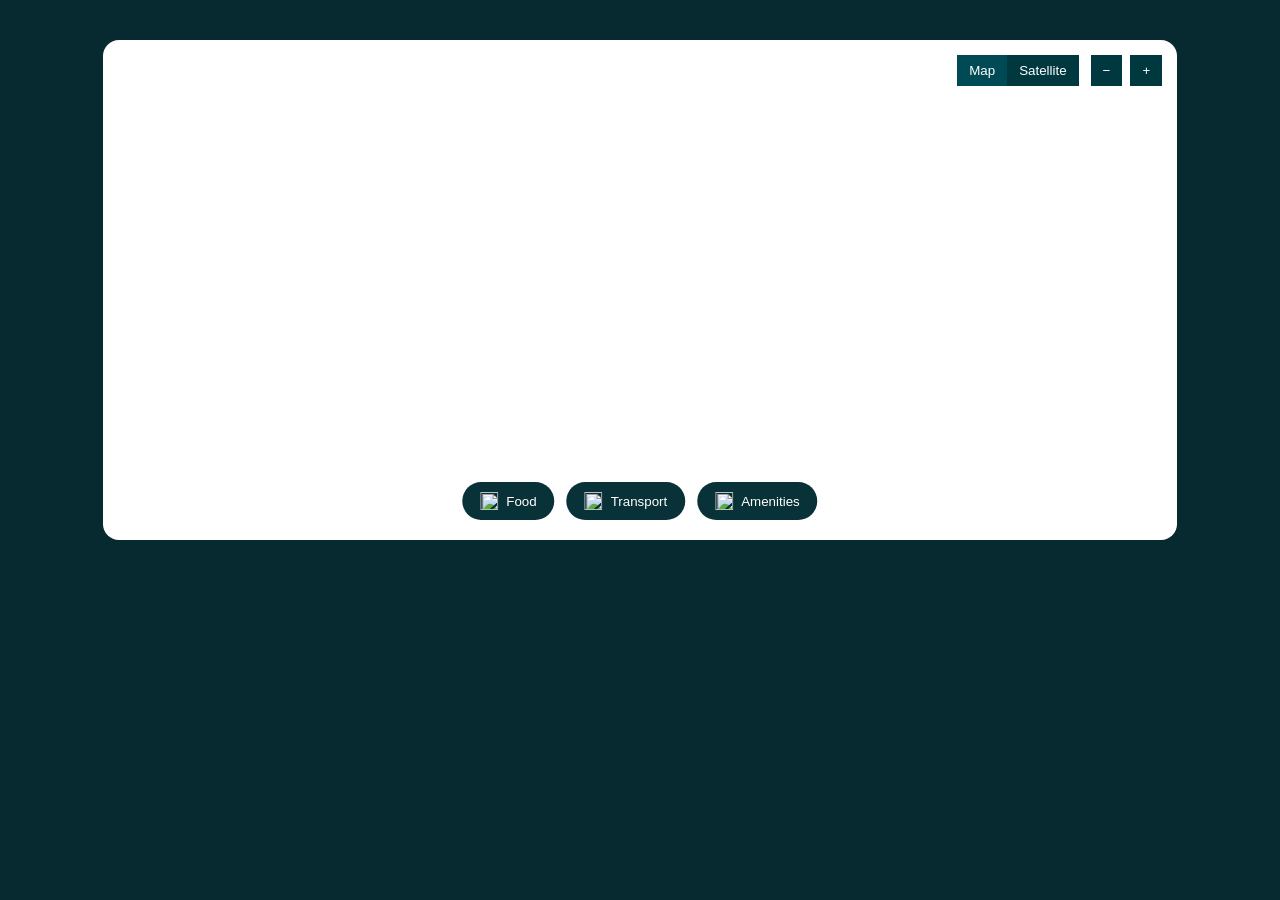
==== index.html @ 808ac0ed "bottom controls, POIs pins added , click enabled" ====
<!DOCTYPE html>
<html lang="en">
  <head>
    <meta charset="UTF-8" />
    <title>Custom Mapbox UI</title>
    <meta name="viewport" content="width=device-width, initial-scale=1.0" />

    <!-- Mapbox -->
    <link
      href="https://api.mapbox.com/mapbox-gl-js/v3.17.0/mapbox-gl.css"
      rel="stylesheet"
    />
    <script src="https://api.mapbox.com/mapbox-gl-js/v3.17.0/mapbox-gl.js"></script>

    <style>
      :root {
        --btn-default: #003840;
        --btn-active: #004a55;

        --pill-default: #083238;
        --pill-active: #ffffff;
        --pill-active-text: #062a2f;
      }

      body {
        background: #062a2f;
        font-family: 'Inter', Arial, sans-serif;
      }

      .map-card {
        width: 85%;
        height: 500px;
        margin: 40px auto;
        border-radius: 16px;
        overflow: hidden;
        position: relative;
        background: #fff;
      }

      #map {
        width: 100%;
        height: 100%;
      }

      /* Top right controls */
      .top-controls {
        position: absolute;
        top: 15px;
        right: 15px;
        display: flex;
        gap: 12px;
        z-index: 10;
      }

      .map-type-btn-gap {
        display: flex;
      }

      .map-zoom-btn-gap {
        display: flex;
        gap: 8px;
      }

      .btn {
        /* background: #0b3a40; */
        background-color: var(--btn-default);
        color: white;
        border: none;
        padding: 8px 12px;
        cursor: pointer;
      }

      .btn.active {
        background-color: var(--btn-active);
      }

      .btn:hover {
        opacity: 0.9;
      }

      /* Bottom filter bar */
      .bottom-controls {
        position: absolute;
        bottom: 20px;
        left: 50%;
        transform: translateX(-50%);
        display: flex;
        gap: 12px;
        z-index: 10;

        /* padding: 8px;
        border-radius: 999px;
        background: rgba(0, 0, 0, 0.35);
        backdrop-filter: blur(10px); */
      }

      /* .pill {
        background: #083238;
        color: white;
        padding: 10px 18px;
        border-radius: 30px;
        cursor: pointer;
        display: flex;
        align-items: center;
        gap: 6px;
        border: none;
        outline: none;
        box-shadow: none;
      }

      .pill-icon {
        width: 16px;
        height: 16px;
        display: block;
        flex-shrink: 0;
      } */

      .pill {
        background: var(--pill-default);
        color: white;
        padding: 10px 18px;
        border-radius: 30px;
        cursor: pointer;
        display: inline-flex;
        align-items: center;
        gap: 8px;
        border: none;
        outline: none;
        box-shadow: none;
      }

      .pill:hover {
        opacity: 0.95;
      }

      .pill:active {
        transform: scale(0.97);
      }

      /* ✅ active state */
      .pill.is-active .pill-icon {
        filter: brightness(0) saturate(100%) invert(36%) sepia(99%) saturate(747%) hue-rotate(153deg) brightness(95%) contrast(101%);
      }
      .pill-icon {
        width: 18px;
        height: 18px;
      }

      /* Mapbox Popup */

      .mapboxgl-popup-content {
        /* font-family: 'Inter', Arial, sans-serif; */
        background: #004A55;
        color: #fff;
        font-size: 0.8rem;
        font-weight: 100;
        padding: 20px;
        width: 40vw;
        max-width: 264px;
        min-width: 200px;
        min-height: 63px;
        max-height: 103px;
        display: flex;
        flex-direction: column;
        border-radius: 0;
      }

      .mapboxgl-popup-content strong {
        font-size: 0.9rem;
        font-weight: 500;
        display: block;
      }

      .mapboxgl-popup-tip {
        border-top-color: #004A55 !important;
      }

      @media (min-width: 400px) {
        .mapboxgl-popup-content {
          width: 160px;
        }
      }

      .popup-content-flex {
        display: flex;
        flex-direction: column;
        gap: 4px;
      }

      /* Custom City Marker (Figma style, pin shape) */
      .custom-city-marker {
        width: 40px;
        height: 52px;
        position: relative;
        display: flex;
        align-items: flex-end;
        justify-content: center;
      }
      .marker-pin {
        width: 40px;
        height: 52px;
        background: #003840;
        position: relative;
        display: flex;
        align-items: center;
        justify-content: center;
        box-shadow: 0 2px 8px rgba(0,0,0,0.18);
        /* Pin shape using clip-path for a teardrop */
        clip-path: path('M20,0 C31,0 40,9 40,20 C40,36 20,52 20,52 C20,52 0,36 0,20 C0,9 9,0 20,0 Z');
      }
      .marker-img {
        width: 32px;
        height: 32px;
        border-radius: 50%;
        object-fit: cover;
        position: absolute;
        top: 6px;
        left: 50%;
        transform: translateX(-50%);
      }

      /* Responsive Map Card for Mobile */
      @media (max-width: 600px) {
        .map-card {
          width: 100vw;
          height: 100dvh;
          min-height: 100dvh;
          margin: 0;
          border-radius: 0;
        }
        #map {
          width: 100vw;
          height: 100dvh;
          min-height: 100dvh;
        }
        .top-controls {
          top: 10px;
          left: 10px;
          right: auto;
          gap: 8px;
          flex-direction: row;
        }
        .btn {
          padding: 8px 10px;
          font-size: 1rem;
        }
        .bottom-controls {
          bottom: 16px;
          left: 50%;
          transform: translateX(-50%);
          gap: 8px;
          background: none;
          box-shadow: none;
          padding: 0;
          border-radius: 0;
          display: none;
        }
        .bottom-controls.is-visible {
          display: flex;
        }
        .map-filters-toggle {
          display: flex;
          position: absolute;
          left: 16px;
          bottom: 16px;
          z-index: 20;
          background: var(--btn-default);
          color: #fff;
          border: none;
          border-radius: 16px;
          padding: 12px 20px;
          font-size: 1.1rem;
          align-items: center;
          gap: 8px;
          box-shadow: 0 2px 8px rgba(0,0,0,0.12);
          cursor: pointer;
        }
      }
      @media (max-width: 400px) {
        .mapboxgl-popup-content {
          min-width: 100px;
          width: 90vw;
          padding: 10px;
        }
        .pill {
          font-size: 0.95rem;
          padding: 7px 8px;
        }
        .map-filters-toggle {
          font-size: 1rem;
          padding: 10px 14px;
        }
      }
    </style>
  </head>

  <body>
    <div class="map-card">
      <div id="map"></div>

      <!-- Top right controls -->
      <div class="top-controls">
        <div class="map-type-btn-gap">
          <button class="btn active" onclick="setMapStyle('streets', this)">
            Map
          </button>
          <button class="btn" onclick="setMapStyle('satellite', this)">
            Satellite
          </button>
        </div>

        <div class="map-zoom-btn-gap">
          <button class="btn" onclick="map.zoomOut()">−</button>
          <button class="btn" onclick="map.zoomIn()">+</button>
        </div>
      </div>
      <button class="map-filters-toggle" type="button" onclick="toggleMapFilters()">
        + Map Filters
      </button>
      <div class="bottom-controls">
        <button
          class="pill"
          type="button"
          data-type="food"
          role="tab"
          aria-selected="true"
        >
          <img src="./assets/icons/food.svg" alt="" class="pill-icon" />
          <span>Food</span>
        </button>

        <button
          class="pill"
          type="button"
          data-type="transport"
          role="tab"
          aria-selected="false"
        >
          <img src="./assets/icons/transport.svg" alt="" class="pill-icon" />
          <span>Transport</span>
        </button>

        <button
          class="pill"
          type="button"
          data-type="amenities"
          role="tab"
          aria-selected="false"
        >
          <img src="./assets/icons/amenities.svg" alt="" class="pill-icon" />
          <span>Amenities</span>
        </button>
      </div>
    </div>

    <script>
      mapboxgl.accessToken =
        "pk.eyJ1IjoicGhvbGxpcy1wcm9sb2dpcyIsImEiOiJjbWl4cGt1ajUwN2JpM2RvOXdqOWFmb3U3In0.RyiaedumDC0gnw6FeFKqrA ";

      const map = new mapboxgl.Map({
        container: "map",
        style: "mapbox://styles/phollis-prologis/cmixr0gqa000d01rj1py34kjg",
        attributionControl: false,
        // center: [-76.6122, 39.2904], // Baltimore
        center: [-76.525583, 39.25904],
        zoom: 12,
      });

      function setMapStyle(style, el) {
        setStyle(style);
        const buttons = el.parentElement.querySelectorAll(".btn");
        buttons.forEach((btn) => btn.classList.remove("active"));
        el.classList.add("active");
      }

      function setStyle(type) {
        map.setStyle(
          type === "satellite"
            ? "./styles-hybrid/style-hybrid.json"
            : // : "mapbox://styles/phollis-prologis/cmixr0gqa000d01rj1py34kjg"
              "./styles-map/style-map.json"
        );
      }

      // Toggle Map Filters (mobile)
      function toggleMapFilters() {
        const filters = document.querySelector('.bottom-controls');
        filters.classList.toggle('is-visible');
      }

      // Hide filter pills by default on mobile
      function handleMobileFilters() {
        const filters = document.querySelector('.bottom-controls');
        const toggleBtn = document.querySelector('.map-filters-toggle');
        if (window.innerWidth <= 600) {
          filters.classList.remove('is-visible');
          toggleBtn.style.display = 'flex';
        } else {
          filters.classList.add('is-visible');
          toggleBtn.style.display = 'none';
        }
      }
      window.addEventListener('resize', handleMobileFilters);
      window.addEventListener('DOMContentLoaded', handleMobileFilters);

      map.on("load", () => {
        // Route line
        map.addSource("route", {
          type: "geojson",
          data: {
            type: "Feature",
            geometry: {
              type: "LineString",
              coordinates: [
                [-76.615, 39.295],
                [-76.61, 39.292],
                [-76.605, 39.288],
              ],
            },
          },
        });

        // Custom city marker at map center
        // Accept city image from a variable 
        const cityData = {
          img: './assets/icons/city.svg', // Replace with dynamic value from JSON
          name: 'City Center',
        };
        const cityMarkerEl = document.createElement('div');
        cityMarkerEl.className = 'custom-city-marker';
        cityMarkerEl.innerHTML = `
          <div class="marker-pin">
            <img src="${cityData.img}" alt="${cityData.name}" class="marker-img" />
          </div>
        `;
        new mapboxgl.Marker({ element: cityMarkerEl, anchor: 'bottom' })
          .setLngLat([-76.525583, 39.25904])
          .addTo(map);

        // Markers
        //CO-ORDINATES:
        const points = {
          food: [
            { lngLat: [-76.531397, 39.257645], name: "Joe's Diner", address: "123 Main St" },
            { lngLat: [-76.53085, 39.263673], name: "Pizza Place", address: "456 Elm St" },
            { lngLat: [-76.526655, 39.262439], name: "Cafe Good Eats", address: "789 Oak Ave" },
            { lngLat: [-76.51244, 39.25816], name: "Burger Spot", address: "321 Maple Rd" },
          ],
          transport: [
            { lngLat: [-76.5201, 39.2601], name: "Bus Stop A", address: "100 Transit Blvd" },
            { lngLat: [-76.5185, 39.2623], name: "Metro Station", address: "200 Metro Ave" },
          ],
          amenities: [
            { lngLat: [-76.5252, 39.2598], name: "City Park", address: "Park Lane" },
          ],
        };

        // MARKER COLORS:
        const colors = {
          food: "#88FF8D",
          transport: "#DBD94B",
          amenities: "#4BA3DB",
        };

        // Create markers for selected POI/s
        const markersByLayer = {};
        for (const layer in points) {
          markersByLayer[layer] = points[layer].map((item) => {
            const marker = new mapboxgl.Marker({ color: colors[layer] }).setLngLat(item.lngLat);
            // Use flex column for popup content
            const popupContent = `
              <div class="popup-content-flex">
                <strong>${item.name}</strong>
                <span>${item.address}</span>
              </div>
            `;
            const popup = new mapboxgl.Popup({ offset: 25 })
              .setHTML(popupContent);
            marker.setPopup(popup);
            return marker;
          });
        }

        // Toggle helper functions
        const enabled = new Set();

        function toggleLayer(layer) {
          const list = markersByLayer[layer] || [];
          const turnOn = !enabled.has(layer);

          if (turnOn) {
            enabled.add(layer);
            list.forEach((m) => m.addTo(map));
          } else {
            enabled.delete(layer);
            list.forEach((m) => m.remove());
          }

          return turnOn;
        }

        // Single event listener
        const controls = document.querySelector(".bottom-controls");
        controls.addEventListener("click", (e) => {
          const btn = e.target.closest(".pill");
          if (!btn) return;

          const layer = btn.dataset.type; 
          const isOn = toggleLayer(layer);

          // active UI
          btn.classList.toggle("is-active", isOn);
          btn.setAttribute("aria-selected", isOn ? "true" : "false");
        });
      });
    </script>
  </body>
</html>
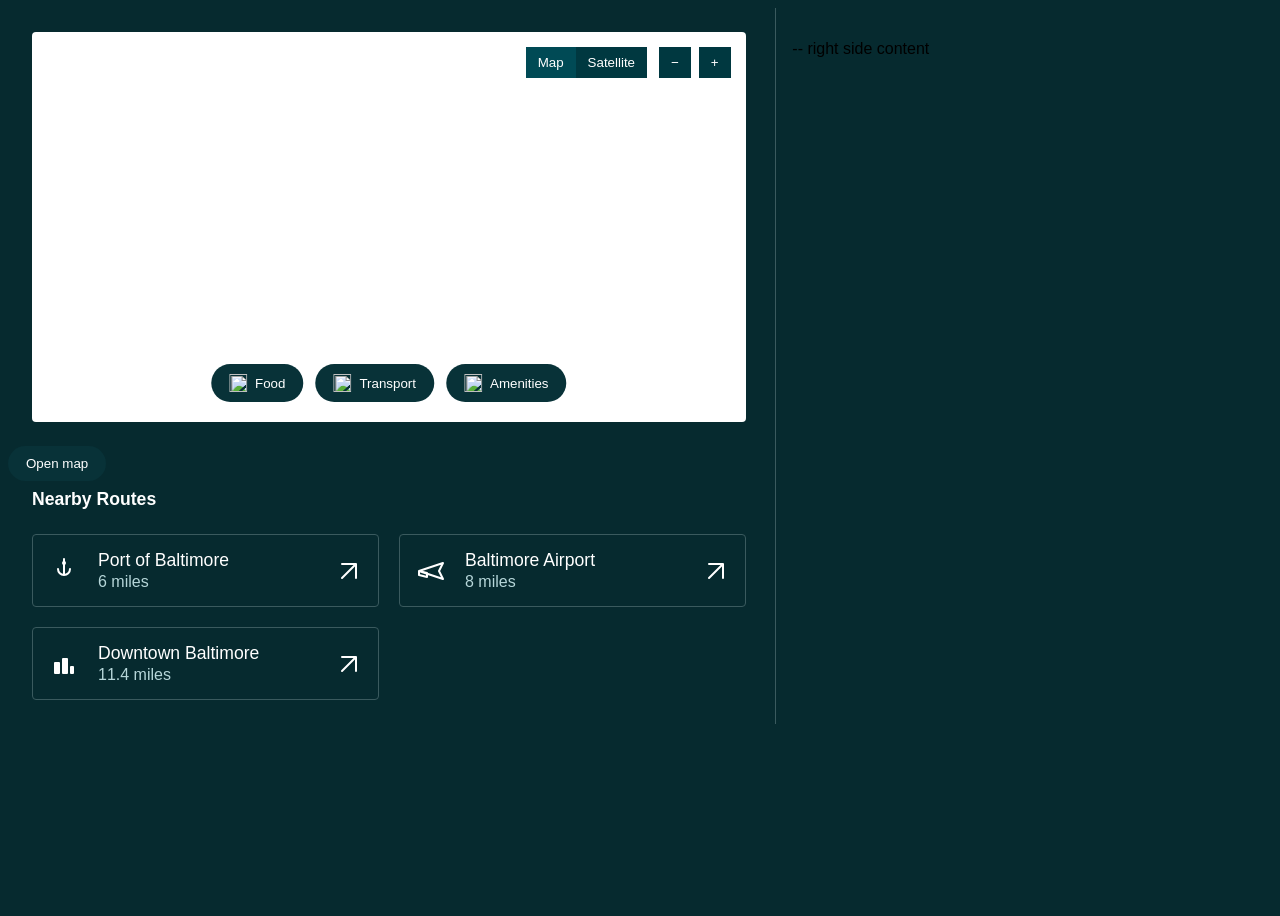
==== commit ee0eee86: "map-overlay file separeted, routes pointers plotted, popup-adjusted" ====
--- a/index.html
+++ b/index.html
@@ -1,518 +1,154 @@
 <!DOCTYPE html>
 <html lang="en">
-  <head>
+
+<head>
     <meta charset="UTF-8" />
     <title>Custom Mapbox UI</title>
     <meta name="viewport" content="width=device-width, initial-scale=1.0" />
 
     <!-- Mapbox -->
-    <link
-      href="https://api.mapbox.com/mapbox-gl-js/v3.17.0/mapbox-gl.css"
-      rel="stylesheet"
-    />
+    <link href="https://api.mapbox.com/mapbox-gl-js/v3.17.0/mapbox-gl.css" rel="stylesheet" />
     <script src="https://api.mapbox.com/mapbox-gl-js/v3.17.0/mapbox-gl.js"></script>
+    <link rel="stylesheet" href="./styles/main.css" />
+    <script src="./scripts/main.js" defer></script>
+    <script src="./scripts/map-overlay.js" defer></script>
+</head>
 
-    <style>
-      :root {
-        --btn-default: #003840;
-        --btn-active: #004a55;
+<body>
+    <div class="main-layout-row">
+        <div class="main-content-col">
+            <div class="map-card" id="mapCard">
+                <div id="map"></div>
 
-        --pill-default: #083238;
-        --pill-active: #ffffff;
-        --pill-active-text: #062a2f;
-      }
+                <!-- Top right controls -->
+                <div class="top-controls">
+                    <div class="map-type-btn-gap">
+                        <button class="btn active" onclick="setMapStyle('streets', this)">
+                            Map
+                        </button>
+                        <button class="btn" onclick="setMapStyle('satellite', this)">
+                            Satellite
+                        </button>
+                    </div>
 
-      body {
-        background: #062a2f;
-        font-family: 'Inter', Arial, sans-serif;
-      }
+                    <div class="map-zoom-btn-gap">
+                        <button class="btn" onclick="map.zoomOut()">−</button>
+                        <button class="btn" onclick="map.zoomIn()">+</button>
+                    </div>
+                </div>
+                <button class="map-filters-toggle" type="button" onclick="toggleMapFilters()">
+                    + Map Filters
+                </button>
+                <div class="bottom-controls">
+                    <button class="pill" type="button" data-type="food" role="tab" aria-selected="true">
+                        <img src="./assets/icons/food.svg" alt="" class="pill-icon" />
+                        <span>Food</span>
+                    </button>
 
-      .map-card {
-        width: 85%;
-        height: 500px;
-        margin: 40px auto;
-        border-radius: 16px;
-        overflow: hidden;
-        position: relative;
-        background: #fff;
-      }
+                    <button class="pill" type="button" data-type="transport" role="tab" aria-selected="false">
+                        <img src="./assets/icons/transport.svg" alt="" class="pill-icon" />
+                        <span>Transport</span>
+                    </button>
 
-      #map {
-        width: 100%;
-        height: 100%;
-      }
+                    <button class="pill" type="button" data-type="amenities" role="tab" aria-selected="false">
+                        <img src="./assets/icons/amenities.svg" alt="" class="pill-icon" />
+                        <span>Amenities</span>
+                    </button>
+                </div>
+            </div>
+            <div>
+                <button class="pill js-open-map" type="button" data-type="Open Map" role="tab" aria-selected="false">
+                    <span>Open map</span>
+                </button>
+            </div>
+            <div class="nearby-routes-section">
+                <h2 class="nearby-routes-title">Nearby Routes</h2>
+                <div class="nearby-routes-list split-2">
+                    <div class="nearby-route-card">
+                        <div class="nearby-route-icon"><!-- anchor icon -->
+                            <svg width="32" height="32" fill="none" xmlns="http://www.w3.org/2000/svg">
+                                <path d="M16 4v16m0 0c-3.314 0-6-2.686-6-6m6 6c3.314 0 6-2.686 6-6" stroke="#fff"
+                                    stroke-width="2" stroke-linecap="round" stroke-linejoin="round" />
+                                <circle cx="16" cy="8" r="2" fill="#fff" />
+                            </svg>
+                        </div>
+                        <div class="nearby-route-info">
+                            <div class="nearby-route-name">Port of Baltimore</div>
+                            <div class="nearby-route-distance">6 miles</div>
+                        </div>
+                        <div class="nearby-route-arrow">
+                            <svg width="28" height="28" fill="none" xmlns="http://www.w3.org/2000/svg">
+                                <path d="M7 21l14-14M21 21V7H7" stroke="#fff" stroke-width="2" stroke-linecap="round"
+                                    stroke-linejoin="round" />
+                            </svg>
+                        </div>
+                    </div>
+                    <div class="nearby-route-card">
+                        <div class="nearby-route-icon"><!-- airplane icon -->
+                            <svg width="32" height="32" fill="none" xmlns="http://www.w3.org/2000/svg">
+                                <path d="M28 24L4 16l24-8-4 8 4 8zM4 16v4l8 2v-4l-8-2z" stroke="#fff" stroke-width="2"
+                                    stroke-linecap="round" stroke-linejoin="round" />
+                            </svg>
+                        </div>
+                        <div class="nearby-route-info">
+                            <div class="nearby-route-name">Baltimore Airport</div>
+                            <div class="nearby-route-distance">8 miles</div>
+                        </div>
+                        <div class="nearby-route-arrow">
+                            <svg width="28" height="28" fill="none" xmlns="http://www.w3.org/2000/svg">
+                                <path d="M7 21l14-14M21 21V7H7" stroke="#fff" stroke-width="2" stroke-linecap="round"
+                                    stroke-linejoin="round" />
+                            </svg>
+                        </div>
+                    </div>
+                    <div class="nearby-route-card">
+                        <div class="nearby-route-icon"><!-- city icon -->
+                            <svg width="32" height="32" fill="none" xmlns="http://www.w3.org/2000/svg">
+                                <rect x="6" y="14" width="6" height="12" rx="1" fill="#fff" />
+                                <rect x="14" y="10" width="6" height="16" rx="1" fill="#fff" />
+                                <rect x="22" y="18" width="4" height="8" rx="1" fill="#fff" />
+                            </svg>
+                        </div>
+                        <div class="nearby-route-info">
+                            <div class="nearby-route-name">Downtown Baltimore</div>
+                            <div class="nearby-route-distance">11.4 miles</div>
+                        </div>
+                        <div class="nearby-route-arrow">
+                            <svg width="28" height="28" fill="none" xmlns="http://www.w3.org/2000/svg">
+                                <path d="M7 21l14-14M21 21V7H7" stroke="#fff" stroke-width="2" stroke-linecap="round"
+                                    stroke-linejoin="round" />
+                            </svg>
+                        </div>
+                    </div>
+                </div>
+            </div>
+        </div>
+        <div class="main-sidebar-col">
+            -- right side content
+        </div>
+    </div>
+    <!-- popup-modal -->
+    <div class="modal" id="mapModal" aria-hidden="true">
+        <div class="modal_overlay js-close-map"></div>
+          <button
+    class="modal-close-btn js-close-map"
+    type="button"
+    aria-label="Close map"
+  >
+    ✕
+  </button>
+        <div class="modal_content" role="dialog" aria-modal="true">
+            <!-- <button class="modal__close js-close-map" type="button">✕</button> -->
+            <div class="modal_header">
+            </div>
 
-      /* Top right controls */
-      .top-controls {
-        position: absolute;
-        top: 15px;
-        right: 15px;
-        display: flex;
-        gap: 12px;
-        z-index: 10;
-      }
+            <div class="modal_body">
+                <div id="mapModalCanvas" class="mapbox-container"></div>
+                <div class="top-controls-holder"></div>
+            </div>
+        </div>
+    </div>
+    <!-- ends -->
+</body>
 
-      .map-type-btn-gap {
-        display: flex;
-      }
-
-      .map-zoom-btn-gap {
-        display: flex;
-        gap: 8px;
-      }
-
-      .btn {
-        /* background: #0b3a40; */
-        background-color: var(--btn-default);
-        color: white;
-        border: none;
-        padding: 8px 12px;
-        cursor: pointer;
-      }
-
-      .btn.active {
-        background-color: var(--btn-active);
-      }
-
-      .btn:hover {
-        opacity: 0.9;
-      }
-
-      /* Bottom filter bar */
-      .bottom-controls {
-        position: absolute;
-        bottom: 20px;
-        left: 50%;
-        transform: translateX(-50%);
-        display: flex;
-        gap: 12px;
-        z-index: 10;
-
-        /* padding: 8px;
-        border-radius: 999px;
-        background: rgba(0, 0, 0, 0.35);
-        backdrop-filter: blur(10px); */
-      }
-
-      /* .pill {
-        background: #083238;
-        color: white;
-        padding: 10px 18px;
-        border-radius: 30px;
-        cursor: pointer;
-        display: flex;
-        align-items: center;
-        gap: 6px;
-        border: none;
-        outline: none;
-        box-shadow: none;
-      }
-
-      .pill-icon {
-        width: 16px;
-        height: 16px;
-        display: block;
-        flex-shrink: 0;
-      } */
-
-      .pill {
-        background: var(--pill-default);
-        color: white;
-        padding: 10px 18px;
-        border-radius: 30px;
-        cursor: pointer;
-        display: inline-flex;
-        align-items: center;
-        gap: 8px;
-        border: none;
-        outline: none;
-        box-shadow: none;
-      }
-
-      .pill:hover {
-        opacity: 0.95;
-      }
-
-      .pill:active {
-        transform: scale(0.97);
-      }
-
-      /* ✅ active state */
-      .pill.is-active .pill-icon {
-        filter: brightness(0) saturate(100%) invert(36%) sepia(99%) saturate(747%) hue-rotate(153deg) brightness(95%) contrast(101%);
-      }
-      .pill-icon {
-        width: 18px;
-        height: 18px;
-      }
-
-      /* Mapbox Popup */
-
-      .mapboxgl-popup-content {
-        /* font-family: 'Inter', Arial, sans-serif; */
-        background: #004A55;
-        color: #fff;
-        font-size: 0.8rem;
-        font-weight: 100;
-        padding: 20px;
-        width: 40vw;
-        max-width: 264px;
-        min-width: 200px;
-        min-height: 63px;
-        max-height: 103px;
-        display: flex;
-        flex-direction: column;
-        border-radius: 0;
-      }
-
-      .mapboxgl-popup-content strong {
-        font-size: 0.9rem;
-        font-weight: 500;
-        display: block;
-      }
-
-      .mapboxgl-popup-tip {
-        border-top-color: #004A55 !important;
-      }
-
-      @media (min-width: 400px) {
-        .mapboxgl-popup-content {
-          width: 160px;
-        }
-      }
-
-      .popup-content-flex {
-        display: flex;
-        flex-direction: column;
-        gap: 4px;
-      }
-
-      /* Custom City Marker (Figma style, pin shape) */
-      .custom-city-marker {
-        width: 40px;
-        height: 52px;
-        position: relative;
-        display: flex;
-        align-items: flex-end;
-        justify-content: center;
-      }
-      .marker-pin {
-        width: 40px;
-        height: 52px;
-        background: #003840;
-        position: relative;
-        display: flex;
-        align-items: center;
-        justify-content: center;
-        box-shadow: 0 2px 8px rgba(0,0,0,0.18);
-        /* Pin shape using clip-path for a teardrop */
-        clip-path: path('M20,0 C31,0 40,9 40,20 C40,36 20,52 20,52 C20,52 0,36 0,20 C0,9 9,0 20,0 Z');
-      }
-      .marker-img {
-        width: 32px;
-        height: 32px;
-        border-radius: 50%;
-        object-fit: cover;
-        position: absolute;
-        top: 6px;
-        left: 50%;
-        transform: translateX(-50%);
-      }
-
-      /* Responsive Map Card for Mobile */
-      @media (max-width: 600px) {
-        .map-card {
-          width: 100vw;
-          height: 100dvh;
-          min-height: 100dvh;
-          margin: 0;
-          border-radius: 0;
-        }
-        #map {
-          width: 100vw;
-          height: 100dvh;
-          min-height: 100dvh;
-        }
-        .top-controls {
-          top: 10px;
-          left: 10px;
-          right: auto;
-          gap: 8px;
-          flex-direction: row;
-        }
-        .btn {
-          padding: 8px 10px;
-          font-size: 1rem;
-        }
-        .bottom-controls {
-          bottom: 16px;
-          left: 50%;
-          transform: translateX(-50%);
-          gap: 8px;
-          background: none;
-          box-shadow: none;
-          padding: 0;
-          border-radius: 0;
-          display: none;
-        }
-        .bottom-controls.is-visible {
-          display: flex;
-        }
-        .map-filters-toggle {
-          display: flex;
-          position: absolute;
-          left: 16px;
-          bottom: 16px;
-          z-index: 20;
-          background: var(--btn-default);
-          color: #fff;
-          border: none;
-          border-radius: 16px;
-          padding: 12px 20px;
-          font-size: 1.1rem;
-          align-items: center;
-          gap: 8px;
-          box-shadow: 0 2px 8px rgba(0,0,0,0.12);
-          cursor: pointer;
-        }
-      }
-      @media (max-width: 400px) {
-        .mapboxgl-popup-content {
-          min-width: 100px;
-          width: 90vw;
-          padding: 10px;
-        }
-        .pill {
-          font-size: 0.95rem;
-          padding: 7px 8px;
-        }
-        .map-filters-toggle {
-          font-size: 1rem;
-          padding: 10px 14px;
-        }
-      }
-    </style>
-  </head>
-
-  <body>
-    <div class="map-card">
-      <div id="map"></div>
-
-      <!-- Top right controls -->
-      <div class="top-controls">
-        <div class="map-type-btn-gap">
-          <button class="btn active" onclick="setMapStyle('streets', this)">
-            Map
-          </button>
-          <button class="btn" onclick="setMapStyle('satellite', this)">
-            Satellite
-          </button>
-        </div>
-
-        <div class="map-zoom-btn-gap">
-          <button class="btn" onclick="map.zoomOut()">−</button>
-          <button class="btn" onclick="map.zoomIn()">+</button>
-        </div>
-      </div>
-      <button class="map-filters-toggle" type="button" onclick="toggleMapFilters()">
-        + Map Filters
-      </button>
-      <div class="bottom-controls">
-        <button
-          class="pill"
-          type="button"
-          data-type="food"
-          role="tab"
-          aria-selected="true"
-        >
-          <img src="./assets/icons/food.svg" alt="" class="pill-icon" />
-          <span>Food</span>
-        </button>
-
-        <button
-          class="pill"
-          type="button"
-          data-type="transport"
-          role="tab"
-          aria-selected="false"
-        >
-          <img src="./assets/icons/transport.svg" alt="" class="pill-icon" />
-          <span>Transport</span>
-        </button>
-
-        <button
-          class="pill"
-          type="button"
-          data-type="amenities"
-          role="tab"
-          aria-selected="false"
-        >
-          <img src="./assets/icons/amenities.svg" alt="" class="pill-icon" />
-          <span>Amenities</span>
-        </button>
-      </div>
-    </div>
-
-    <script>
-      mapboxgl.accessToken =
-        "pk.eyJ1IjoicGhvbGxpcy1wcm9sb2dpcyIsImEiOiJjbWl4cGt1ajUwN2JpM2RvOXdqOWFmb3U3In0.RyiaedumDC0gnw6FeFKqrA ";
-
-      const map = new mapboxgl.Map({
-        container: "map",
-        style: "mapbox://styles/phollis-prologis/cmixr0gqa000d01rj1py34kjg",
-        attributionControl: false,
-        // center: [-76.6122, 39.2904], // Baltimore
-        center: [-76.525583, 39.25904],
-        zoom: 12,
-      });
-
-      function setMapStyle(style, el) {
-        setStyle(style);
-        const buttons = el.parentElement.querySelectorAll(".btn");
-        buttons.forEach((btn) => btn.classList.remove("active"));
-        el.classList.add("active");
-      }
-
-      function setStyle(type) {
-        map.setStyle(
-          type === "satellite"
-            ? "./styles-hybrid/style-hybrid.json"
-            : // : "mapbox://styles/phollis-prologis/cmixr0gqa000d01rj1py34kjg"
-              "./styles-map/style-map.json"
-        );
-      }
-
-      // Toggle Map Filters (mobile)
-      function toggleMapFilters() {
-        const filters = document.querySelector('.bottom-controls');
-        filters.classList.toggle('is-visible');
-      }
-
-      // Hide filter pills by default on mobile
-      function handleMobileFilters() {
-        const filters = document.querySelector('.bottom-controls');
-        const toggleBtn = document.querySelector('.map-filters-toggle');
-        if (window.innerWidth <= 600) {
-          filters.classList.remove('is-visible');
-          toggleBtn.style.display = 'flex';
-        } else {
-          filters.classList.add('is-visible');
-          toggleBtn.style.display = 'none';
-        }
-      }
-      window.addEventListener('resize', handleMobileFilters);
-      window.addEventListener('DOMContentLoaded', handleMobileFilters);
-
-      map.on("load", () => {
-        // Route line
-        map.addSource("route", {
-          type: "geojson",
-          data: {
-            type: "Feature",
-            geometry: {
-              type: "LineString",
-              coordinates: [
-                [-76.615, 39.295],
-                [-76.61, 39.292],
-                [-76.605, 39.288],
-              ],
-            },
-          },
-        });
-
-        // Custom city marker at map center
-        // Accept city image from a variable 
-        const cityData = {
-          img: './assets/icons/city.svg', // Replace with dynamic value from JSON
-          name: 'City Center',
-        };
-        const cityMarkerEl = document.createElement('div');
-        cityMarkerEl.className = 'custom-city-marker';
-        cityMarkerEl.innerHTML = `
-          <div class="marker-pin">
-            <img src="${cityData.img}" alt="${cityData.name}" class="marker-img" />
-          </div>
-        `;
-        new mapboxgl.Marker({ element: cityMarkerEl, anchor: 'bottom' })
-          .setLngLat([-76.525583, 39.25904])
-          .addTo(map);
-
-        // Markers
-        //CO-ORDINATES:
-        const points = {
-          food: [
-            { lngLat: [-76.531397, 39.257645], name: "Joe's Diner", address: "123 Main St" },
-            { lngLat: [-76.53085, 39.263673], name: "Pizza Place", address: "456 Elm St" },
-            { lngLat: [-76.526655, 39.262439], name: "Cafe Good Eats", address: "789 Oak Ave" },
-            { lngLat: [-76.51244, 39.25816], name: "Burger Spot", address: "321 Maple Rd" },
-          ],
-          transport: [
-            { lngLat: [-76.5201, 39.2601], name: "Bus Stop A", address: "100 Transit Blvd" },
-            { lngLat: [-76.5185, 39.2623], name: "Metro Station", address: "200 Metro Ave" },
-          ],
-          amenities: [
-            { lngLat: [-76.5252, 39.2598], name: "City Park", address: "Park Lane" },
-          ],
-        };
-
-        // MARKER COLORS:
-        const colors = {
-          food: "#88FF8D",
-          transport: "#DBD94B",
-          amenities: "#4BA3DB",
-        };
-
-        // Create markers for selected POI/s
-        const markersByLayer = {};
-        for (const layer in points) {
-          markersByLayer[layer] = points[layer].map((item) => {
-            const marker = new mapboxgl.Marker({ color: colors[layer] }).setLngLat(item.lngLat);
-            // Use flex column for popup content
-            const popupContent = `
-              <div class="popup-content-flex">
-                <strong>${item.name}</strong>
-                <span>${item.address}</span>
-              </div>
-            `;
-            const popup = new mapboxgl.Popup({ offset: 25 })
-              .setHTML(popupContent);
-            marker.setPopup(popup);
-            return marker;
-          });
-        }
-
-        // Toggle helper functions
-        const enabled = new Set();
-
-        function toggleLayer(layer) {
-          const list = markersByLayer[layer] || [];
-          const turnOn = !enabled.has(layer);
-
-          if (turnOn) {
-            enabled.add(layer);
-            list.forEach((m) => m.addTo(map));
-          } else {
-            enabled.delete(layer);
-            list.forEach((m) => m.remove());
-          }
-
-          return turnOn;
-        }
-
-        // Single event listener
-        const controls = document.querySelector(".bottom-controls");
-        controls.addEventListener("click", (e) => {
-          const btn = e.target.closest(".pill");
-          if (!btn) return;
-
-          const layer = btn.dataset.type; 
-          const isOn = toggleLayer(layer);
-
-          // active UI
-          btn.classList.toggle("is-active", isOn);
-          btn.setAttribute("aria-selected", isOn ? "true" : "false");
-        });
-      });
-    </script>
-  </body>
-</html>
+</html>
--- a/styles/main.css
+++ b/styles/main.css
@@ -0,0 +1,701 @@
+/* Main Styles for Mapbox UI */
+:root {
+  /* Color Palette */
+  --color-bg: #062a2f;
+  --color-white: #ffffff;
+  --color-black: #000000;
+
+  --color-primary: #003840;
+  --color-primary-dark: #004a55;
+  --color-secondary: #083238;
+
+  --color-accent: #b6d6d9;
+  --color-border: #3a5a5e;
+
+  --color-popup-bg: #004A55;
+  --color-popup-tip: #004A55;
+  --color-food-pin: #88FF8D;
+  --color-transport-pin: #DBD94B;
+  --color-amenities-pin: #4BA3DB;
+
+  /* Typography */
+  --font-main: "Inter", Arial, sans-serif;
+  --font-size-base: 1rem;
+  --font-size-md: 1.1rem;
+  --font-size-sm: 0.95rem;
+
+  /* Spacing & Sizing */
+  --radius-pill: 30px;
+  --radius-card-sm: 4px;
+
+  --shadow-card: 0 2px 8px rgba(0, 0, 0, 0.18);
+  --shadow-btn: 0 2px 8px rgba(0, 0, 0, 0.12);
+
+  --map-width: 93%;
+  --map-height: 390px;
+  --map-margin: 24px;
+
+  /* Satellite UI theme */
+  --sat-btn-bg: #EAEDF4;
+  --sat-btn-text: #003840;
+  --sat-btn-active-bg: #C9CFD4;
+  --sat-accent: #1fbf9a;
+  --sat-accent-filter: brightness(0) saturate(100%) invert(62%) sepia(44%)
+    saturate(671%) hue-rotate(116deg) brightness(92%) contrast(92%);
+}
+
+body {
+  background: var(--color-bg);
+  font-family: var(--font-main);
+}
+
+/* Map container */
+.map-card {
+  width: var(--map-width);
+  height: var(--map-height);
+  margin: var(--map-margin);
+  border-radius: var(--radius-card-sm);
+  overflow: hidden;
+  position: relative;
+  background: var(--color-white);
+}
+
+#map {
+  width: 100%;
+  height: 100%;
+}
+
+/* Controls */
+.top-controls {
+  position: absolute;
+  top: 15px;
+  right: 15px;
+  display: flex;
+  gap: 12px;
+  z-index: 10;
+}
+
+.map-type-btn-gap {
+  display: flex;
+}
+
+.map-zoom-btn-gap {
+  display: flex;
+  gap: 8px;
+}
+
+.btn {
+  background-color: var(--color-primary);
+  color: var(--color-white);
+  border: none;
+  padding: 8px 12px;
+  cursor: pointer;
+}
+
+.btn.active {
+  background-color: var(--color-primary-dark);
+}
+
+.btn:hover {
+  opacity: 0.9;
+}
+
+/* Bottom controls (POIs pills) */
+.bottom-controls {
+  position: absolute;
+  bottom: 20px;
+  left: 50%;
+  transform: translateX(-50%);
+  display: flex;
+  gap: 12px;
+  z-index: 10;
+}
+
+/* Pills */
+.pill {
+  background: var(--color-secondary);
+  color: var(--color-white);
+  padding: 10px 18px;
+  border-radius: var(--radius-pill);
+  cursor: pointer;
+  display: inline-flex;
+  align-items: center;
+  gap: 8px;
+  border: none;
+  outline: none;
+  box-shadow: none;
+}
+
+.pill:hover {
+  opacity: 0.95;
+}
+
+.pill:active {
+  transform: scale(0.97);
+}
+
+.pill-icon {
+  width: 18px;
+  height: 18px;
+}
+
+.pill.is-active .pill-icon {
+  filter: brightness(0) saturate(100%) invert(36%) sepia(99%) saturate(747%)
+    hue-rotate(153deg) brightness(95%) contrast(101%);
+}
+
+/* Mapbox Popup */
+.mapboxgl-popup-content {
+  background: var(--color-popup-bg) !important;
+  color: var(--color-white);
+  font-size: 0.8rem;
+  font-weight: 100;
+  padding: 20px;
+
+  width: 40vw;
+  max-width: 264px;
+  min-width: 200px;
+  min-height: 63px;
+  max-height: 103px;
+
+  display: flex;
+  flex-direction: column;
+  border-radius: 0;
+}
+
+.mapboxgl-popup-content strong {
+  font-size: 0.9rem;
+  font-weight: 500;
+  display: block;
+}
+
+.mapboxgl-popup-anchor-top .mapboxgl-popup-tip { border-bottom-color: var(--color-popup-tip) ; }
+.mapboxgl-popup-anchor-bottom .mapboxgl-popup-tip { border-top-color: var(--color-popup-tip); }
+.mapboxgl-popup-anchor-left .mapboxgl-popup-tip { border-right-color: var(--color-popup-tip); }
+.mapboxgl-popup-anchor-right .mapboxgl-popup-tip { border-left-color: var(--color-popup-tip); }
+
+.popup-content-flex {
+  display: flex;
+  flex-direction: column;
+  gap: 4px;
+}
+
+/* Markers */
+.custom-city-marker {
+  width: 40px;
+  height: 52px;
+  position: relative;
+  display: flex;
+  align-items: flex-end;
+  justify-content: center;
+}
+
+.marker-pin {
+  width: 40px;
+  height: 52px;
+  background: var(--color-primary);
+  position: relative;
+  display: flex;
+  align-items: center;
+  justify-content: center;
+  box-shadow: var(--shadow-card);
+  clip-path: path(
+    "M20,0 C31,0 40,9 40,20 C40,36 20,52 20,52 C20,52 0,36 0,20 C0,9 9,0 20,0 Z"
+  );
+}
+
+.marker-img {
+  width: 32px;
+  height: 32px;
+  border-radius: 50%;
+  object-fit: cover;
+  position: absolute;
+  top: 6px;
+  left: 50%;
+  transform: translateX(-50%);
+}
+
+/* Nearby Routes Section */
+.nearby-routes-section {
+  background: var(--color-bg);
+  padding: 8px 0 0;
+  margin: 0;
+}
+
+.nearby-routes-title {
+  color: var(--color-white);
+  font-size: var(--font-size-md);
+  font-weight: 600;
+  margin: 0 0 24px 24px;
+}
+
+.nearby-routes-list {
+  display: flex;
+  flex-wrap: wrap;
+  gap: 30px;
+  margin: var(--map-margin);
+}
+
+.nearby-route-card {
+  background: transparent;
+  border: 1.5px solid var(--color-border);
+  border-radius: var(--radius-card-sm);
+
+  display: flex;
+  align-items: center;
+
+  flex: 1 1 320px;
+  min-width: 315px;
+  max-width: 330px;
+
+  padding: 15px;
+  gap: 18px;
+
+  color: var(--color-white);
+
+  transition: border 0.2s;
+}
+
+.nearby-route-card:hover {
+  border-color: var(--color-white);
+}
+
+.nearby-route-icon {
+  flex-shrink: 0;
+  width: 32px;
+  height: 32px;
+  display: flex;
+  align-items: center;
+  justify-content: center;
+}
+
+.nearby-route-info {
+  flex: 1 1 auto;
+  display: flex;
+  flex-direction: column;
+  gap: 2px;
+}
+
+.nearby-route-name {
+  font-size: var(--font-size-md);
+  font-weight: 500;
+  color: var(--color-white);
+}
+
+.nearby-route-distance {
+  font-size: var(--font-size-base);
+  color: var(--color-accent);
+}
+
+.nearby-route-arrow {
+  flex-shrink: 0;
+  margin-left: 8px;
+  display: flex;
+  align-items: center;
+}
+
+/* Layout */
+.main-layout-row {
+  display: flex;
+  flex-direction: row;
+  width: 90vw;
+  min-height: 100vh;
+  align-items: flex-start;
+  justify-content: flex-start;
+  box-sizing: border-box;
+}
+
+.main-content-col {
+  display: flex;
+  flex-direction: column;
+  align-items: flex-start;
+
+  width: 60vw;
+  min-width: 0;
+  max-width: 70vw;
+
+  border-right: 1px solid var(--color-border);
+}
+
+.main-sidebar-col {
+  width: 30vw;
+  min-width: 0;
+  max-width: 30vw;
+  box-sizing: border-box;
+  padding: 32px 16px 0;
+}
+
+.main-content-col > .map-card,
+.main-content-col > .nearby-routes-section {
+  width: var(--map-width);
+  max-width: 100vw;
+}
+
+/* Split list variant */
+.nearby-routes-list.split-2 {
+  display: grid;
+  grid-template-columns: 1fr 1fr;
+  gap: 20px;
+}
+
+/* Popup sizing */
+@media (min-width: 400px) {
+  .mapboxgl-popup-content {
+    width: 160px;
+  }
+}
+
+/* Responsive */
+@media (max-width: 1100px) {
+  .main-layout-row {
+    flex-direction: column;
+    align-items: stretch;
+  }
+
+  .main-content-col {
+    width: 100vw;
+    max-width: 100vw;
+  }
+
+  .main-sidebar-col {
+    width: 100vw;
+    max-width: 100vw;
+    display: none;
+  }
+
+  .nearby-routes-list.split-2 {
+    grid-template-columns: 1fr;
+  }
+}
+
+@media (max-width: 900px) {
+  .nearby-routes-list {
+    flex-direction: column;
+    gap: 16px;
+  }
+
+  .nearby-route-card {
+    min-width: 0;
+    max-width: 100%;
+  }
+}
+
+/* Mobile view- fullscreen map & vertical filter menu */
+@media (max-width: 600px) {
+  .map-card {
+    width: 100vw;
+    height: 100dvh;
+    min-height: 100dvh;
+    margin: 0;
+    border-radius: 0;
+  }
+
+  #map {
+    width: 100vw;
+    height: 100dvh;
+    min-height: 100dvh;
+  }
+
+  .top-controls {
+    top: 10px;
+    left: 10px;
+    right: auto;
+    gap: 8px;
+    flex-direction: row;
+  }
+
+  .btn {
+    padding: 8px 10px;
+    font-size: var(--font-size-base);
+  }
+
+  /* Filters open as vertical menu */
+  .bottom-controls {
+    display: none;
+    left: 16px;
+    bottom: 72px;
+    transform: none;
+    flex-direction: column;
+    align-items: flex-start;
+    gap: 10px;
+    z-index: 20;
+    padding: 0;
+    background: none;
+    box-shadow: none;
+  }
+
+  .bottom-controls.is-visible {
+    display: flex;
+  }
+
+  .bottom-controls .pill {
+    min-width: 180px;
+    justify-content: flex-start;
+  }
+
+  .map-filters-toggle {
+    display: flex;
+    position: absolute;
+    left: 16px;
+    bottom: 16px;
+    z-index: 21;
+
+    background: var(--color-primary);
+    color: var(--color-white);
+    border: none;
+    border-radius: var(--radius-card-sm);
+
+    padding: 12px 20px;
+    font-size: 1.1rem;
+
+    align-items: center;
+    gap: 8px;
+
+    box-shadow: var(--shadow-btn);
+    cursor: pointer;
+  }
+
+  .nearby-routes-section {
+    padding: 24px 0 0;
+  }
+
+  .nearby-routes-title {
+    font-size: 1.2rem;
+    margin: 0 0 16px 12px;
+  }
+
+  .nearby-routes-list {
+    margin: 0 8px 24px;
+    gap: 12px;
+  }
+
+  .nearby-route-card {
+    padding: 12px 10px;
+    font-size: var(--font-size-base);
+  }
+
+  .nearby-route-name {
+    font-size: var(--font-size-base);
+  }
+
+  .nearby-route-distance {
+    font-size: var(--font-size-sm);
+  }
+
+  .main-content-col > .map-card,
+  .main-content-col > .nearby-routes-section {
+    width: 100vw;
+    min-width: 0;
+    max-width: 100vw;
+  }
+
+  .main-content-col {
+    width: 100vw;
+    max-width: 100vw;
+  }
+
+  .main-sidebar-col {
+    width: 100vw;
+    max-width: 100vw;
+    display: none;
+  }
+
+  .nearby-routes-list.split-2 {
+    grid-template-columns: 1fr;
+    gap: 12px;
+  }
+}
+
+@media (max-width: 400px) {
+  .mapboxgl-popup-content {
+    min-width: 100px;
+    width: 90vw;
+    padding: 10px;
+  }
+
+  .pill {
+    font-size: var(--font-size-sm);
+    padding: 7px 8px;
+  }
+
+  .map-filters-toggle {
+    font-size: 1rem;
+    padding: 10px 14px;
+  }
+}
+
+/* Satellite view theme*/
+body.is-satellite .top-controls .btn {
+  background: var(--sat-btn-bg);
+  color: var(--sat-btn-text);
+}
+
+body.is-satellite .top-controls .btn.active {
+  background: var(--sat-btn-active-bg);
+  color: var(--sat-btn-text);
+}
+
+body.is-satellite .bottom-controls .pill {
+  background: var(--sat-btn-bg);
+  color: var(--sat-btn-text);
+}
+body.is-satellite .bottom-controls .pill .pill-icon{
+    filter: brightness(0) saturate(100%) invert(36%) sepia(99%) saturate(747%)
+    hue-rotate(153deg) brightness(95%) contrast(101%);
+}
+body.is-satellite .bottom-controls .pill.is-active {
+  background: var(--sat-btn-active-bg);
+  color: var(--sat-accent);
+}
+
+body.is-satellite .bottom-controls .pill.is-active .pill-icon {
+  filter: var(--sat-accent-filter);
+}
+
+/* Optional: match toggle button too */
+body.is-satellite .map-filters-toggle {
+  background: var(--sat-btn-bg);
+  color: var(--sat-btn-text);
+}
+/* custom marker pins */
+.pin-marker {
+  cursor: pointer;
+}
+
+.pin {
+  width: 30px;
+  height: 30px;
+  background: var(--pin-color);
+  border-radius: 50% 50% 50% 0;
+  transform: rotate(-45deg);
+  position: relative;
+}
+
+.pin img {
+  width: 18px;
+  height: 18px;
+  position: absolute;
+  top: 50%;
+  left: 50%;
+  transform: translate(-50%, -50%) rotate(45deg);
+  pointer-events: none;
+}
+
+/* modal-popup */
+/* --- Modal (popup) --- */
+.modal {
+  position: fixed;
+  inset: 0;
+  display: none;
+  z-index: 9999;
+}
+
+.modal.is-open {
+  display: block;
+}
+
+.modal_overlay {
+  position: absolute;
+  inset: 0;
+  background: rgba(0,0,0,0.55);
+}
+
+.modal_content {
+  position: relative;
+  width: min(1000px, calc(100% - 32px));
+  margin: 40px auto;
+  background: #fff;
+  border-radius: 5px;
+  overflow: hidden;
+  box-shadow: 0 20px 60px rgba(0,0,0,0.25);
+}
+
+.modal_header {
+  display: flex;
+  position: absolute;
+
+  align-items: center;
+  justify-content: space-between;
+  padding: 12px 16px;
+  border-bottom: 1px solid #eee;
+}
+
+.modal__title {
+  margin: 0;
+  font-size: 16px;
+  font-weight: 600;
+}
+
+.modal__close {
+  border: 0;
+  background: transparent;
+  font-size: 18px;
+  cursor: pointer;
+  padding: 8px;
+  line-height: 1;
+}
+
+/* IMPORTANT: Mapbox needs explicit height */
+#mapModalCanvas.mapbox-container {
+  width: 100%;
+  height: 70vh;      /* big map in modal */
+  min-height: 380px; /* ensures it’s visible */
+}
+
+/* Optional: avoid body scroll when modal open (we’ll toggle in JS too) */
+body.modal-open {
+  overflow: hidden;
+}
+
+@media (max-width: 520px) {
+  .modal_content {
+    margin: 18px auto;
+    width: calc(100% - 20px);
+  }
+
+  #mapModalCanvas.mapbox-container {
+    height: 75vh;
+    min-height: 320px;
+  }
+}
+
+/* modal-popup ends */
+#mapModal {
+  position: fixed; /* ensure positioning context */
+}
+
+/* Overlay already covers full screen */
+#mapModal .modal_overlay {
+  position: absolute;
+  inset: 0;
+}
+
+/* Close button on black overlay */
+#mapModal .modal-close-btn {
+  position: absolute;
+  top: 16px;
+  right: 16px;
+  z-index: 30; /* above overlay + modal */
+
+  width: 40px;
+  height: 40px;
+
+  display: flex;
+  align-items: center;
+  justify-content: center;
+
+  font-size: 22px;
+  line-height: 1;
+
+  border: none;
+  border-radius: 50%;
+  cursor: pointer;
+
+  background: rgba(0, 0, 0, 0.7);
+  color: #fff;
+}
+
+/* Hover feedback */
+#mapModal .modal-close-btn:hover {
+  background: rgba(0, 0, 0, 0.9);
+}
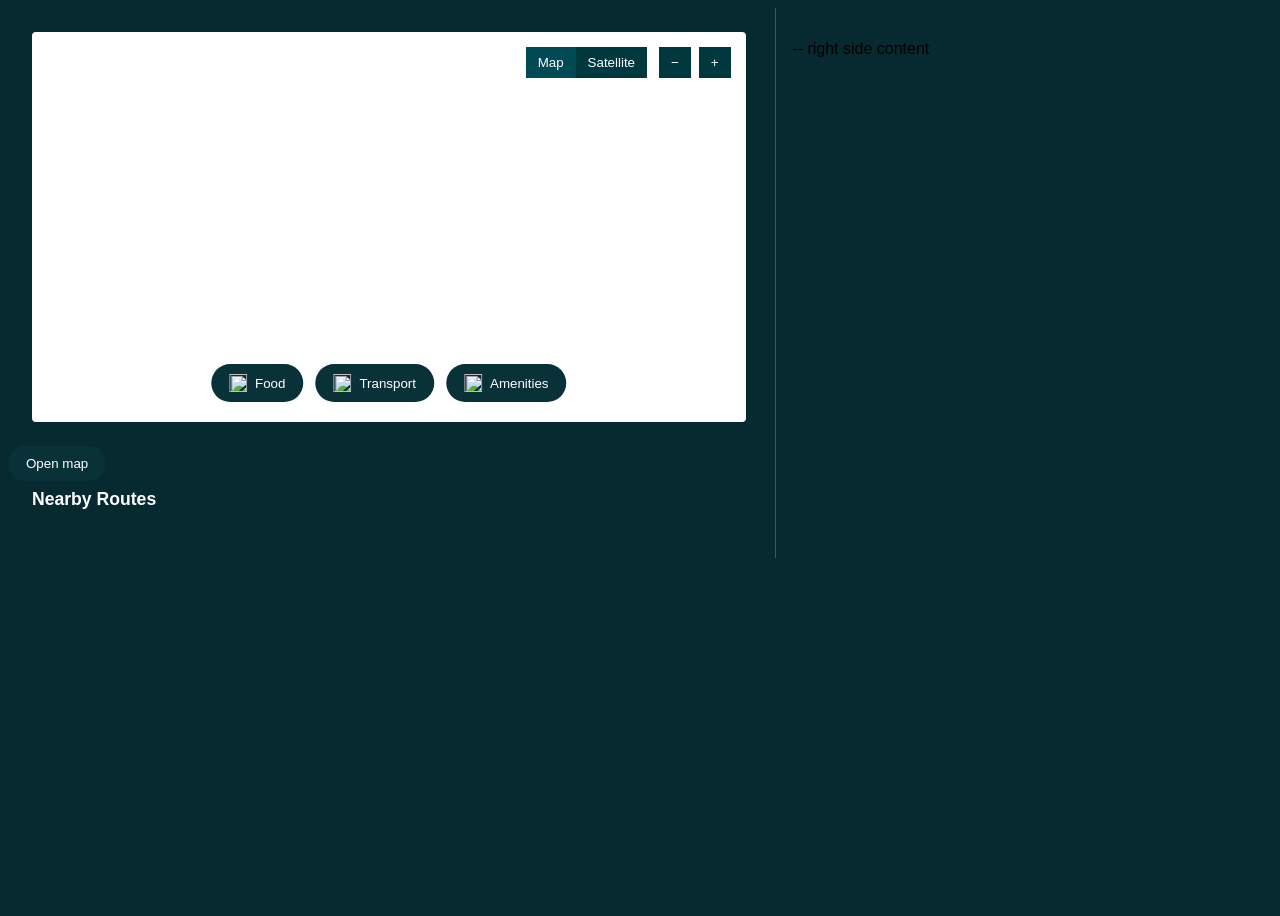
==== commit adc8edd9: "zoom out fixed, route fixed" ====
--- a/index.html
+++ b/index.html
@@ -21,6 +21,7 @@
                 <div id="map"></div>
 
                 <!-- Top right controls -->
+                 <div class="map-ui" data-map-id="main">
                 <div class="top-controls">
                     <div class="map-type-btn-gap">
                         <button class="btn active" onclick="setMapStyle('streets', this)">
@@ -55,6 +56,7 @@
                         <span>Amenities</span>
                     </button>
                 </div>
+                </div>
             </div>
             <div>
                 <button class="pill js-open-map" type="button" data-type="Open Map" role="tab" aria-selected="false">
@@ -64,62 +66,7 @@
             <div class="nearby-routes-section">
                 <h2 class="nearby-routes-title">Nearby Routes</h2>
                 <div class="nearby-routes-list split-2">
-                    <div class="nearby-route-card">
-                        <div class="nearby-route-icon"><!-- anchor icon -->
-                            <svg width="32" height="32" fill="none" xmlns="http://www.w3.org/2000/svg">
-                                <path d="M16 4v16m0 0c-3.314 0-6-2.686-6-6m6 6c3.314 0 6-2.686 6-6" stroke="#fff"
-                                    stroke-width="2" stroke-linecap="round" stroke-linejoin="round" />
-                                <circle cx="16" cy="8" r="2" fill="#fff" />
-                            </svg>
-                        </div>
-                        <div class="nearby-route-info">
-                            <div class="nearby-route-name">Port of Baltimore</div>
-                            <div class="nearby-route-distance">6 miles</div>
-                        </div>
-                        <div class="nearby-route-arrow">
-                            <svg width="28" height="28" fill="none" xmlns="http://www.w3.org/2000/svg">
-                                <path d="M7 21l14-14M21 21V7H7" stroke="#fff" stroke-width="2" stroke-linecap="round"
-                                    stroke-linejoin="round" />
-                            </svg>
-                        </div>
-                    </div>
-                    <div class="nearby-route-card">
-                        <div class="nearby-route-icon"><!-- airplane icon -->
-                            <svg width="32" height="32" fill="none" xmlns="http://www.w3.org/2000/svg">
-                                <path d="M28 24L4 16l24-8-4 8 4 8zM4 16v4l8 2v-4l-8-2z" stroke="#fff" stroke-width="2"
-                                    stroke-linecap="round" stroke-linejoin="round" />
-                            </svg>
-                        </div>
-                        <div class="nearby-route-info">
-                            <div class="nearby-route-name">Baltimore Airport</div>
-                            <div class="nearby-route-distance">8 miles</div>
-                        </div>
-                        <div class="nearby-route-arrow">
-                            <svg width="28" height="28" fill="none" xmlns="http://www.w3.org/2000/svg">
-                                <path d="M7 21l14-14M21 21V7H7" stroke="#fff" stroke-width="2" stroke-linecap="round"
-                                    stroke-linejoin="round" />
-                            </svg>
-                        </div>
-                    </div>
-                    <div class="nearby-route-card">
-                        <div class="nearby-route-icon"><!-- city icon -->
-                            <svg width="32" height="32" fill="none" xmlns="http://www.w3.org/2000/svg">
-                                <rect x="6" y="14" width="6" height="12" rx="1" fill="#fff" />
-                                <rect x="14" y="10" width="6" height="16" rx="1" fill="#fff" />
-                                <rect x="22" y="18" width="4" height="8" rx="1" fill="#fff" />
-                            </svg>
-                        </div>
-                        <div class="nearby-route-info">
-                            <div class="nearby-route-name">Downtown Baltimore</div>
-                            <div class="nearby-route-distance">11.4 miles</div>
-                        </div>
-                        <div class="nearby-route-arrow">
-                            <svg width="28" height="28" fill="none" xmlns="http://www.w3.org/2000/svg">
-                                <path d="M7 21l14-14M21 21V7H7" stroke="#fff" stroke-width="2" stroke-linecap="round"
-                                    stroke-linejoin="round" />
-                            </svg>
-                        </div>
-                    </div>
+                    <div class="nearby-routes" id="nearbyRoutes"></div>
                 </div>
             </div>
         </div>
--- a/styles/main.css
+++ b/styles/main.css
@@ -525,32 +525,38 @@
 }
 
 /* Satellite view theme*/
-body.is-satellite .top-controls .btn {
+/* Satellite view theme (scoped to a single map ui) */
+.map-ui.is-satellite .btn {
   background: var(--sat-btn-bg);
   color: var(--sat-btn-text);
 }
 
-body.is-satellite .top-controls .btn.active {
+.map-ui.is-satellite .btn.active {
   background: var(--sat-btn-active-bg);
   color: var(--sat-btn-text);
 }
 
-body.is-satellite .bottom-controls .pill {
+/* Bottom pills */
+.map-ui.is-satellite .bottom-controls .pill {
   background: var(--sat-btn-bg);
   color: var(--sat-btn-text);
 }
-body.is-satellite .bottom-controls .pill .pill-icon{
-    filter: brightness(0) saturate(100%) invert(36%) sepia(99%) saturate(747%)
+
+.map-ui.is-satellite .bottom-controls .pill .pill-icon {
+  filter: brightness(0) saturate(100%) invert(36%) sepia(99%) saturate(747%)
     hue-rotate(153deg) brightness(95%) contrast(101%);
 }
-body.is-satellite .bottom-controls .pill.is-active {
+
+/* Active pill: use aria-selected since your HTML already uses it */
+.map-ui.is-satellite .bottom-controls .pill[aria-selected="true"] {
   background: var(--sat-btn-active-bg);
   color: var(--sat-accent);
 }
 
-body.is-satellite .bottom-controls .pill.is-active .pill-icon {
+.map-ui.is-satellite .bottom-controls .pill[aria-selected="true"] .pill-icon {
   filter: var(--sat-accent-filter);
 }
+
 
 /* Optional: match toggle button too */
 body.is-satellite .map-filters-toggle {
